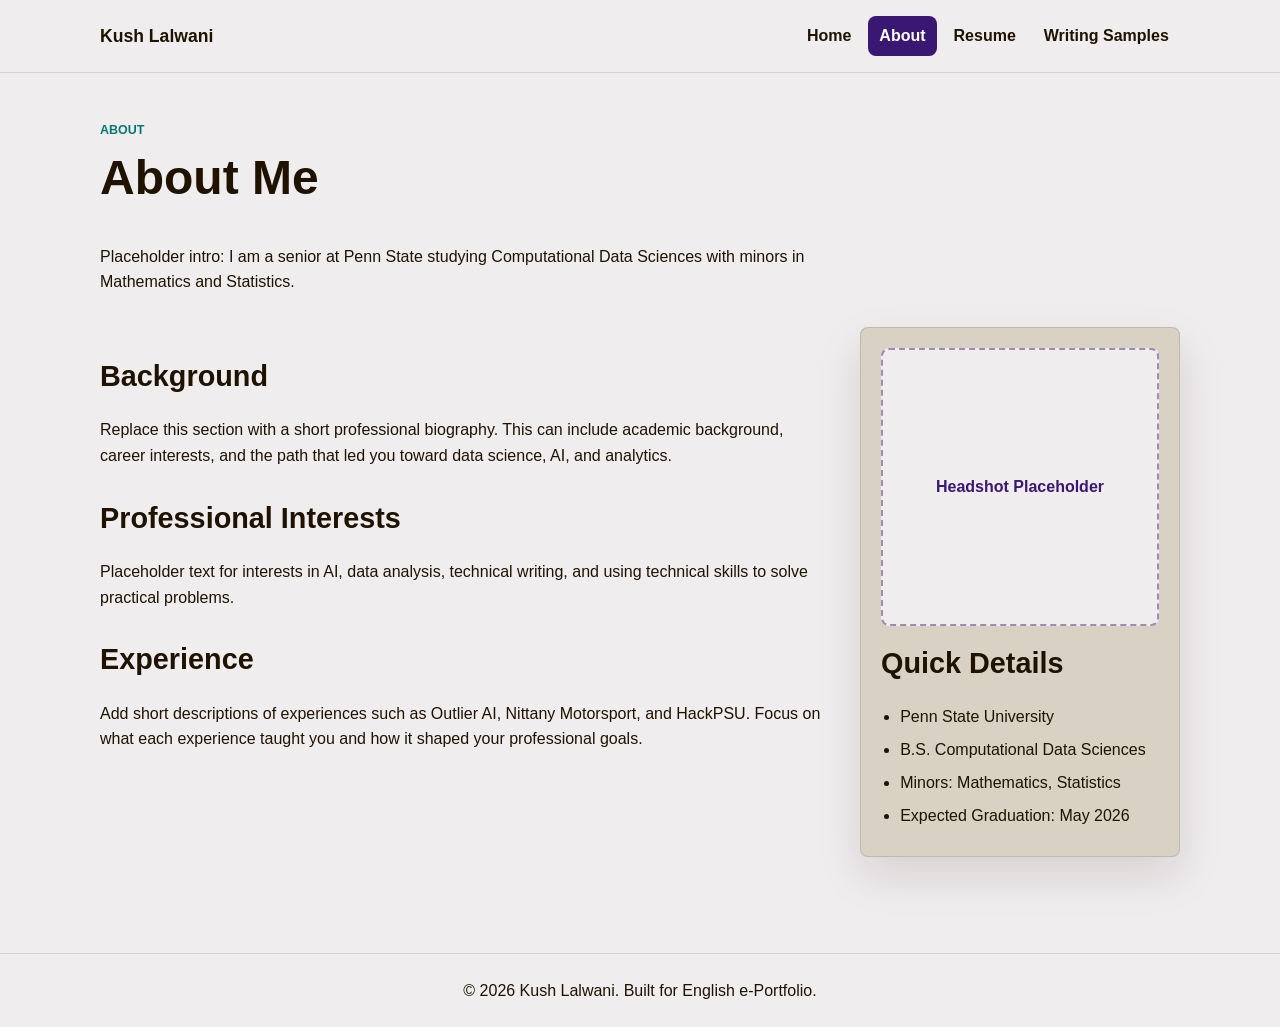
==== about.html @ 29b08cc0 "initial commit" ====
<!DOCTYPE html>
<html lang="en">
<head>
  <meta charset="UTF-8">
  <meta name="viewport" content="width=device-width, initial-scale=1.0">
  <title>About | Kush Lalwani</title>
  <link rel="stylesheet" href="styles.css">
</head>
<body>
  <header class="site-header">
    <nav class="nav" aria-label="Main navigation">
      <a class="logo" href="index.html">Kush Lalwani</a>
      <div class="nav-links">
        <a href="index.html">Home</a>
        <a class="active" href="about.html">About</a>
        <a href="resume.html">Resume</a>
        <a href="writing-samples.html">Writing Samples</a>
      </div>
    </nav>
  </header>

  <main class="page">
    <section class="page-header">
      <p class="eyebrow">About</p>
      <h1>About Me</h1>
      <p>
        Placeholder intro: I am a senior at Penn State studying Computational Data
        Sciences with minors in Mathematics and Statistics.
      </p>
    </section>

    <section class="content-layout">
      <div class="content-main">
        <h2>Background</h2>
        <p>
          Replace this section with a short professional biography. This can include
          academic background, career interests, and the path that led you toward
          data science, AI, and analytics.
        </p>

        <h2>Professional Interests</h2>
        <p>
          Placeholder text for interests in AI, data analysis, technical writing,
          and using technical skills to solve practical problems.
        </p>

        <h2>Experience</h2>
        <p>
          Add short descriptions of experiences such as Outlier AI, Nittany
          Motorsport, and HackPSU. Focus on what each experience taught you and
          how it shaped your professional goals.
        </p>
      </div>

      <aside class="sidebar">
        <div class="image-placeholder" role="img" aria-label="Placeholder for professional headshot">
          Headshot Placeholder
        </div>
        <h2>Quick Details</h2>
        <ul class="plain-list">
          <li>Penn State University</li>
          <li>B.S. Computational Data Sciences</li>
          <li>Minors: Mathematics, Statistics</li>
          <li>Expected Graduation: May 2026</li>
        </ul>
      </aside>
    </section>
  </main>

  <footer class="site-footer">
    <p>© 2026 Kush Lalwani. Built for English e-Portfolio.</p>
  </footer>
</body>
</html>
---- styles.css ----
:root {
  --bg: #F0EDEE;
  --text: #1F1300;
  --primary: #3A1772;
  --secondary: #037971;
  --surface: #D8D1C4;
  --white: #FFFFFF;
  --shadow: 0 18px 45px rgba(31, 19, 0, 0.12);
}

* {
  box-sizing: border-box;
}

html {
  scroll-behavior: smooth;
}

body {
  margin: 0;
  background: var(--bg);
  color: var(--text);
  font-family: Arial, Helvetica, sans-serif;
  font-size: 16px;
  line-height: 1.6;
}

a {
  color: var(--primary);
  font-weight: 700;
  text-decoration-thickness: 2px;
  text-underline-offset: 0.2em;
}

a:hover {
  color: var(--secondary);
}

h1,
h2,
h3,
p {
  margin-top: 0;
}

h1 {
  font-size: 3rem;
  line-height: 1.08;
  max-width: 11em;
}

h2 {
  font-size: 1.8rem;
  line-height: 1.2;
}

h3 {
  font-size: 1.2rem;
}

.site-header {
  background: rgba(240, 237, 238, 0.94);
  border-bottom: 1px solid rgba(31, 19, 0, 0.12);
  position: sticky;
  top: 0;
  z-index: 10;
}

.nav {
  align-items: center;
  display: flex;
  justify-content: space-between;
  margin: 0 auto;
  max-width: 1120px;
  padding: 1rem 1.25rem;
}

.logo {
  color: var(--text);
  font-size: 1.1rem;
  font-weight: 800;
  text-decoration: none;
}

.nav-links {
  display: flex;
  flex-wrap: wrap;
  gap: 0.35rem;
  justify-content: flex-end;
}

.nav-links a {
  border-radius: 8px;
  color: var(--text);
  padding: 0.45rem 0.7rem;
  text-decoration: none;
}

.nav-links a:hover,
.nav-links a.active {
  background: var(--primary);
  color: var(--white);
}

.hero {
  align-items: center;
  display: grid;
  gap: 2rem;
  grid-template-columns: minmax(0, 1.35fr) minmax(280px, 0.65fr);
  margin: 0 auto;
  max-width: 1120px;
  min-height: calc(100vh - 92px);
  padding: 4rem 1.25rem;
}

.hero-copy p {
  max-width: 42rem;
}

.eyebrow {
  color: var(--secondary);
  font-size: 0.78rem;
  font-weight: 800;
  letter-spacing: 0;
  margin-bottom: 0.7rem;
  text-transform: uppercase;
}

.button-row {
  display: flex;
  flex-wrap: wrap;
  gap: 0.8rem;
  margin-top: 1.5rem;
}

.button {
  border: 2px solid var(--primary);
  border-radius: 8px;
  display: inline-flex;
  padding: 0.75rem 1rem;
  text-decoration: none;
}

.button.primary {
  background: var(--primary);
  color: var(--white);
}

.button.secondary {
  background: transparent;
  color: var(--primary);
}

.button:hover {
  background: var(--secondary);
  border-color: var(--secondary);
  color: var(--white);
}

.hero-card,
.card,
.sample-preview,
.reflection,
.sidebar,
.resume-section {
  background: var(--surface);
  border: 1px solid rgba(31, 19, 0, 0.12);
  border-radius: 8px;
  box-shadow: var(--shadow);
}

.hero-card {
  padding: 1.5rem;
}

.highlight-list,
.plain-list {
  margin: 0;
  padding-left: 1.2rem;
}

.highlight-list li,
.plain-list li {
  margin-bottom: 0.45rem;
}

.section,
.page {
  margin: 0 auto;
  max-width: 1120px;
  padding: 3rem 1.25rem;
}

.section-heading {
  margin-bottom: 1.5rem;
}

.card-grid {
  display: grid;
  gap: 1rem;
  grid-template-columns: repeat(4, minmax(0, 1fr));
}

.card {
  padding: 1.25rem;
}

.card a {
  display: inline-block;
  margin-top: 0.5rem;
}

.page-header {
  margin-bottom: 2rem;
  max-width: 760px;
}

.content-layout {
  align-items: start;
  display: grid;
  gap: 2rem;
  grid-template-columns: minmax(0, 1fr) 320px;
}

.content-main,
.sample-content {
  max-width: 760px;
}

.content-main h2,
.sample-content h2 {
  margin-top: 2rem;
}

.sidebar {
  padding: 1.25rem;
}

.image-placeholder {
  align-items: center;
  aspect-ratio: 1;
  background: var(--bg);
  border: 2px dashed rgba(58, 23, 114, 0.45);
  border-radius: 8px;
  color: var(--primary);
  display: flex;
  font-weight: 800;
  justify-content: center;
  margin-bottom: 1.25rem;
  text-align: center;
}

.resume-section {
  margin-bottom: 1rem;
  padding: 1.25rem;
}

.resume-item + .resume-item {
  border-top: 1px solid rgba(31, 19, 0, 0.18);
  margin-top: 1rem;
  padding-top: 1rem;
}

.tag-list {
  display: flex;
  flex-wrap: wrap;
  gap: 0.55rem;
  list-style: none;
  margin: 0;
  padding: 0;
}

.tag-list li {
  background: var(--bg);
  border: 1px solid rgba(58, 23, 114, 0.25);
  border-radius: 8px;
  color: var(--primary);
  font-weight: 700;
  padding: 0.35rem 0.6rem;
}

.sample-list {
  display: grid;
  gap: 1rem;
}

.sample-preview {
  align-items: center;
  display: grid;
  gap: 1rem;
  grid-template-columns: minmax(0, 1fr) auto;
  padding: 1.25rem;
}

.sample-preview p {
  margin-bottom: 0;
}

.sample-page {
  max-width: 900px;
}

.back-link {
  display: inline-block;
  margin-bottom: 1.5rem;
}

.reflection {
  margin-bottom: 2rem;
  padding: 1.25rem;
}

.sample-content {
  background: rgba(255, 255, 255, 0.34);
  border-radius: 8px;
  padding: 1.25rem;
}

.pdf-frame {
  background: var(--white);
  border: 1px solid rgba(31, 19, 0, 0.18);
  border-radius: 8px;
  height: min(82vh, 900px);
  min-height: 680px;
  overflow: hidden;
}

.pdf-frame iframe {
  border: 0;
  height: 100%;
  width: 100%;
}

.site-footer {
  border-top: 1px solid rgba(31, 19, 0, 0.12);
  margin-top: 3rem;
  padding: 1.5rem 1.25rem;
  text-align: center;
}

.site-footer p {
  margin: 0;
}

@media (max-width: 850px) {
  h1 {
    font-size: 2.3rem;
  }

  .nav {
    align-items: flex-start;
    flex-direction: column;
    gap: 0.8rem;
  }

  .nav-links {
    justify-content: flex-start;
  }

  .hero,
  .content-layout,
  .sample-preview {
    grid-template-columns: 1fr;
  }

  .hero {
    min-height: auto;
    padding-top: 3rem;
  }

  .card-grid {
    grid-template-columns: repeat(2, minmax(0, 1fr));
  }
}

@media (max-width: 560px) {
  body {
    font-size: 15px;
  }

  h1 {
    font-size: 2rem;
  }

  .card-grid {
    grid-template-columns: 1fr;
  }

  .button,
  .sample-preview .button {
    justify-content: center;
    width: 100%;
  }

  .pdf-frame {
    height: 72vh;
    min-height: 520px;
  }
}
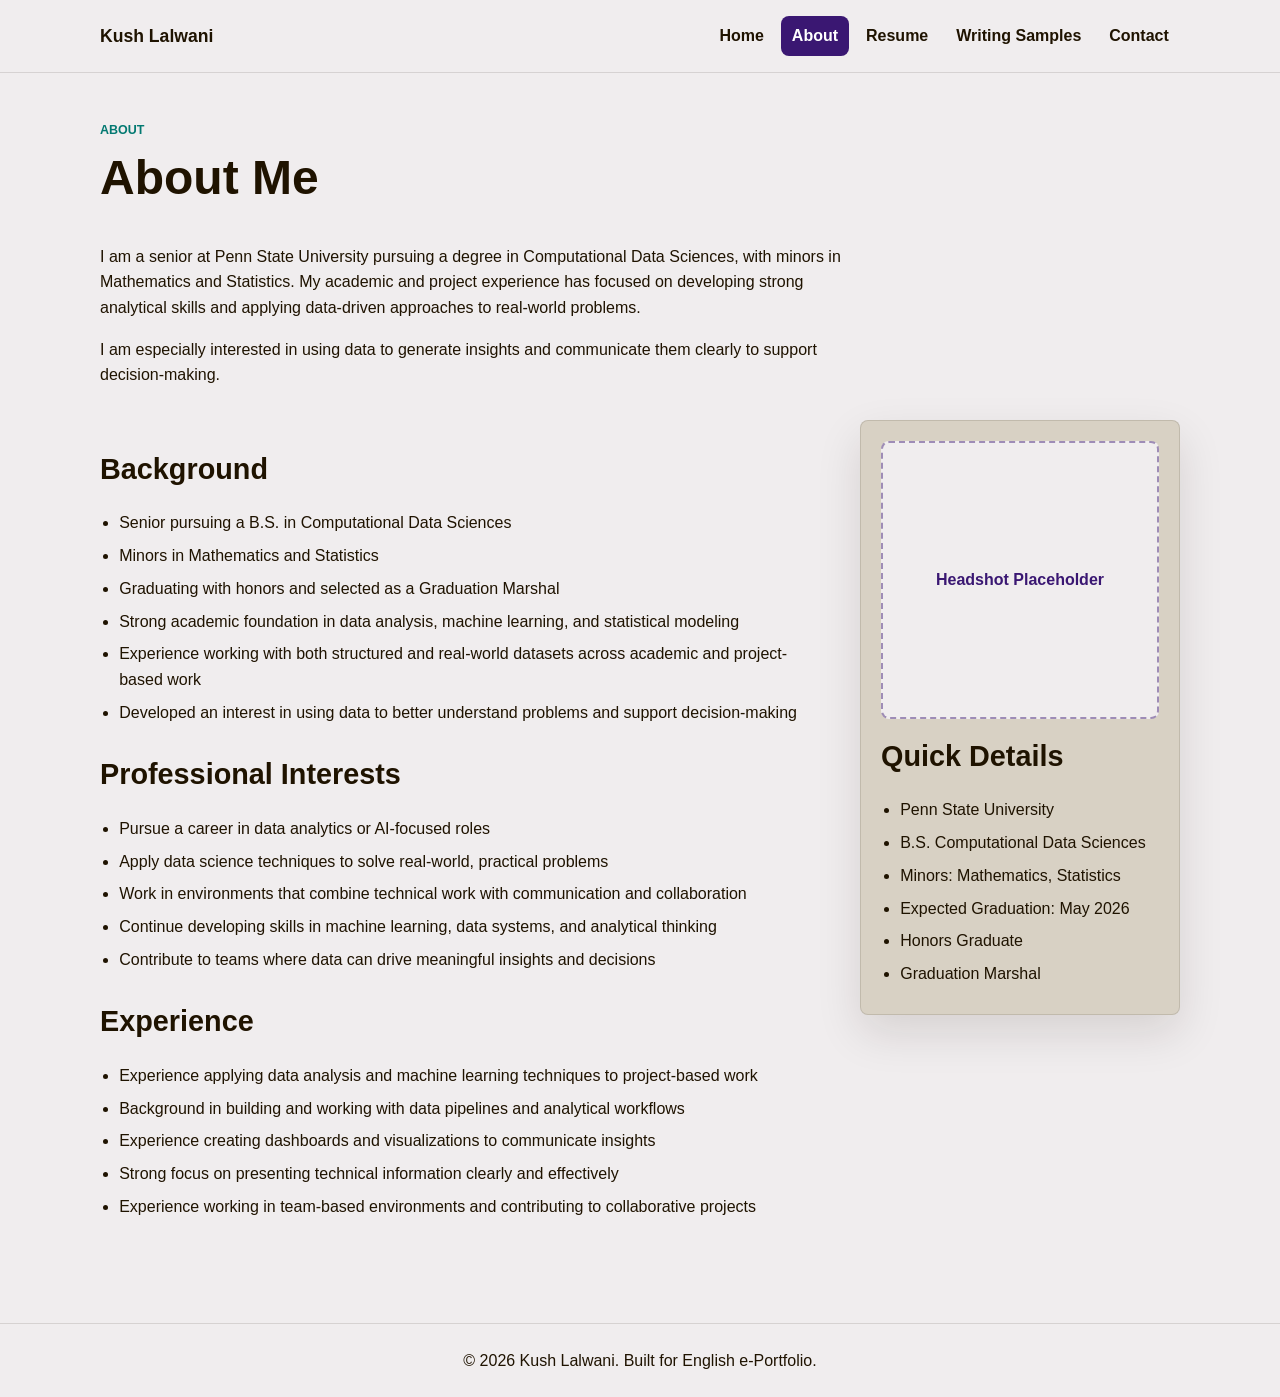
==== commit aca8ad43: "updates" ====
--- a/about.html
+++ b/about.html
@@ -5,6 +5,7 @@
   <meta name="viewport" content="width=device-width, initial-scale=1.0">
   <title>About | Kush Lalwani</title>
   <link rel="stylesheet" href="styles.css">
+  <script src="script.js" defer></script>
 </head>
 <body>
   <header class="site-header">
@@ -15,6 +16,7 @@
         <a class="active" href="about.html">About</a>
         <a href="resume.html">Resume</a>
         <a href="writing-samples.html">Writing Samples</a>
+        <button class="contact-trigger" type="button" data-contact-open>Contact</button>
       </div>
     </nav>
   </header>
@@ -24,32 +26,46 @@
       <p class="eyebrow">About</p>
       <h1>About Me</h1>
       <p>
-        Placeholder intro: I am a senior at Penn State studying Computational Data
-        Sciences with minors in Mathematics and Statistics.
+        I am a senior at Penn State University pursuing a degree in Computational
+        Data Sciences, with minors in Mathematics and Statistics. My academic and
+        project experience has focused on developing strong analytical skills and
+        applying data-driven approaches to real-world problems.
+      </p>
+      <p>
+        I am especially interested in using data to generate insights and
+        communicate them clearly to support decision-making.
       </p>
     </section>
 
     <section class="content-layout">
       <div class="content-main">
         <h2>Background</h2>
-        <p>
-          Replace this section with a short professional biography. This can include
-          academic background, career interests, and the path that led you toward
-          data science, AI, and analytics.
-        </p>
+        <ul class="plain-list">
+          <li>Senior pursuing a B.S. in Computational Data Sciences</li>
+          <li>Minors in Mathematics and Statistics</li>
+          <li>Graduating with honors and selected as a Graduation Marshal</li>
+          <li>Strong academic foundation in data analysis, machine learning, and statistical modeling</li>
+          <li>Experience working with both structured and real-world datasets across academic and project-based work</li>
+          <li>Developed an interest in using data to better understand problems and support decision-making</li>
+        </ul>
 
         <h2>Professional Interests</h2>
-        <p>
-          Placeholder text for interests in AI, data analysis, technical writing,
-          and using technical skills to solve practical problems.
-        </p>
+        <ul class="plain-list">
+          <li>Pursue a career in data analytics or AI-focused roles</li>
+          <li>Apply data science techniques to solve real-world, practical problems</li>
+          <li>Work in environments that combine technical work with communication and collaboration</li>
+          <li>Continue developing skills in machine learning, data systems, and analytical thinking</li>
+          <li>Contribute to teams where data can drive meaningful insights and decisions</li>
+        </ul>
 
         <h2>Experience</h2>
-        <p>
-          Add short descriptions of experiences such as Outlier AI, Nittany
-          Motorsport, and HackPSU. Focus on what each experience taught you and
-          how it shaped your professional goals.
-        </p>
+        <ul class="plain-list">
+          <li>Experience applying data analysis and machine learning techniques to project-based work</li>
+          <li>Background in building and working with data pipelines and analytical workflows</li>
+          <li>Experience creating dashboards and visualizations to communicate insights</li>
+          <li>Strong focus on presenting technical information clearly and effectively</li>
+          <li>Experience working in team-based environments and contributing to collaborative projects</li>
+        </ul>
       </div>
 
       <aside class="sidebar">
@@ -62,6 +78,8 @@
           <li>B.S. Computational Data Sciences</li>
           <li>Minors: Mathematics, Statistics</li>
           <li>Expected Graduation: May 2026</li>
+          <li>Honors Graduate</li>
+          <li>Graduation Marshal</li>
         </ul>
       </aside>
     </section>
@@ -70,5 +88,17 @@
   <footer class="site-footer">
     <p>© 2026 Kush Lalwani. Built for English e-Portfolio.</p>
   </footer>
+
+  <div class="contact-modal" data-contact-modal hidden>
+    <div class="contact-backdrop" data-contact-close></div>
+    <section class="contact-panel" role="dialog" aria-modal="true" aria-labelledby="contact-title">
+      <button class="contact-close" type="button" aria-label="Close contact window" data-contact-close>&times;</button>
+      <p class="eyebrow">Contact</p>
+      <h2 id="contact-title">Get In Touch</h2>
+      <p>You can reach me directly by email.</p>
+      <p><a href="mailto:kushlalwani594@gmail.com">kushlalwani594@gmail.com</a></p>
+      <a class="button primary" href="mailto:kushlalwani594@gmail.com">Open Email Draft</a>
+    </section>
+  </div>
 </body>
 </html>
--- a/styles.css
+++ b/styles.css
@@ -25,6 +25,10 @@
   line-height: 1.6;
 }
 
+body.modal-open {
+  overflow: hidden;
+}
+
 a {
   color: var(--primary);
   font-weight: 700;
@@ -96,8 +100,21 @@
   text-decoration: none;
 }
 
+.contact-trigger {
+  background: transparent;
+  border: 0;
+  border-radius: 8px;
+  color: var(--text);
+  cursor: pointer;
+  font: inherit;
+  font-weight: 700;
+  padding: 0.45rem 0.7rem;
+}
+
 .nav-links a:hover,
-.nav-links a.active {
+.nav-links a.active,
+.contact-trigger:hover,
+.contact-trigger:focus-visible {
   background: var(--primary);
   color: var(--white);
 }
@@ -342,6 +359,45 @@
   margin: 0;
 }
 
+.contact-modal {
+  inset: 0;
+  position: fixed;
+  z-index: 30;
+}
+
+.contact-backdrop {
+  background: rgba(31, 19, 0, 0.5);
+  inset: 0;
+  position: absolute;
+}
+
+.contact-panel {
+  background: var(--bg);
+  border: 1px solid rgba(31, 19, 0, 0.16);
+  border-radius: 8px;
+  box-shadow: var(--shadow);
+  left: 50%;
+  max-width: 460px;
+  padding: 1.5rem;
+  position: relative;
+  top: 50%;
+  transform: translate(-50%, -50%);
+  width: calc(100% - 2rem);
+}
+
+.contact-close {
+  background: transparent;
+  border: 0;
+  color: var(--text);
+  cursor: pointer;
+  font-size: 1.8rem;
+  line-height: 1;
+  padding: 0;
+  position: absolute;
+  right: 0.9rem;
+  top: 0.75rem;
+}
+
 @media (max-width: 850px) {
   h1 {
     font-size: 2.3rem;
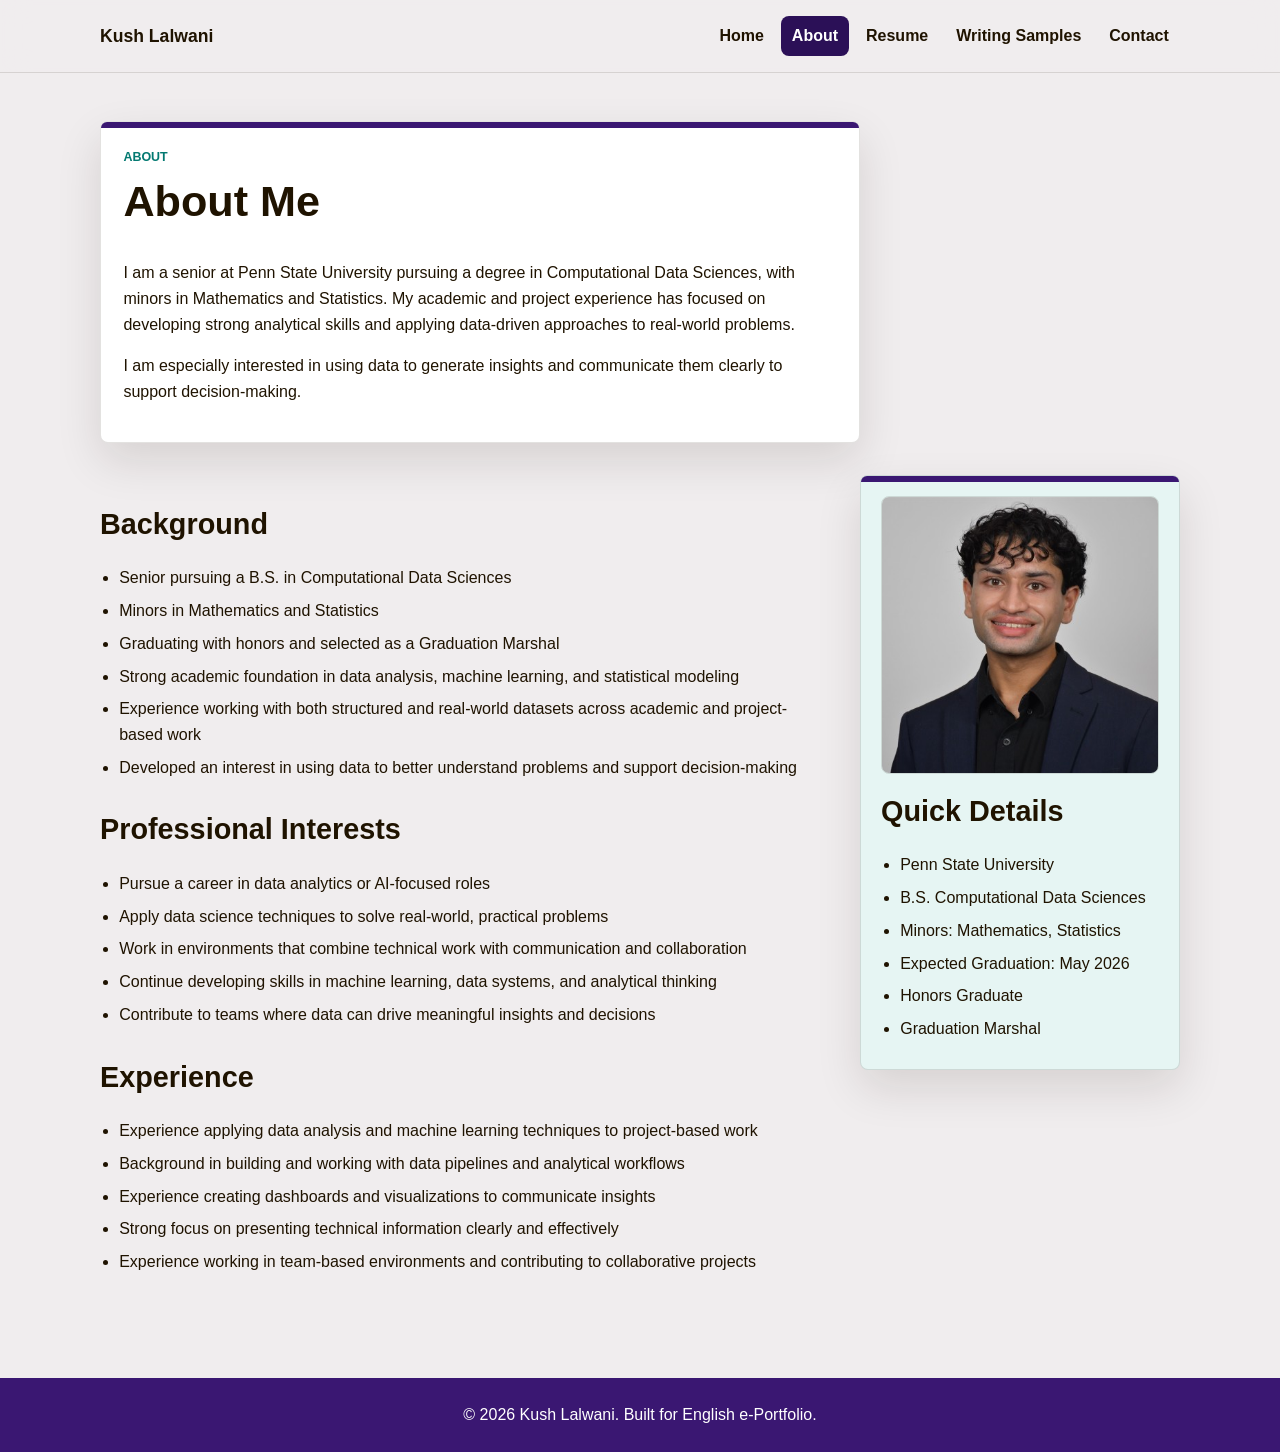
==== commit 80a539cc: "yo: gurt" ====
--- a/about.html
+++ b/about.html
@@ -69,9 +69,7 @@
       </div>
 
       <aside class="sidebar">
-        <div class="image-placeholder" role="img" aria-label="Placeholder for professional headshot">
-          Headshot Placeholder
-        </div>
+        <img class="profile-image" src="assets/images/headshot.jpg" alt="Professional headshot of Kush Lalwani">
         <h2>Quick Details</h2>
         <ul class="plain-list">
           <li>Penn State University</li>
--- a/styles.css
+++ b/styles.css
@@ -1,10 +1,15 @@
 :root {
-  --bg: #F0EDEE;
-  --text: #1F1300;
-  --primary: #3A1772;
+  --bg: #f0edee;
+  --text: #1f1300;
+  --primary: #3a1772;
+  --primary-dark: #2b1057;
   --secondary: #037971;
-  --surface: #D8D1C4;
-  --white: #FFFFFF;
+  --surface: #ffffff;
+  --surface-muted: #f7f4f2;
+  --surface-soft: #ebe3f7;
+  --teal-soft: #e6f5f3;
+  --line: rgba(31, 19, 0, 0.12);
+  --white: #ffffff;
   --shadow: 0 18px 45px rgba(31, 19, 0, 0.12);
 }
 
@@ -48,9 +53,9 @@
 }
 
 h1 {
-  font-size: 3rem;
-  line-height: 1.08;
-  max-width: 11em;
+  font-size: 2.7rem;
+  line-height: 1.06;
+  max-width: 14em;
 }
 
 h2 {
@@ -63,8 +68,9 @@
 }
 
 .site-header {
-  background: rgba(240, 237, 238, 0.94);
-  border-bottom: 1px solid rgba(31, 19, 0, 0.12);
+  backdrop-filter: blur(14px);
+  background: rgba(240, 237, 238, 0.9);
+  border-bottom: 1px solid var(--line);
   position: sticky;
   top: 0;
   z-index: 10;
@@ -93,13 +99,7 @@
   justify-content: flex-end;
 }
 
-.nav-links a {
-  border-radius: 8px;
-  color: var(--text);
-  padding: 0.45rem 0.7rem;
-  text-decoration: none;
-}
-
+.nav-links a,
 .contact-trigger {
   background: transparent;
   border: 0;
@@ -109,25 +109,46 @@
   font: inherit;
   font-weight: 700;
   padding: 0.45rem 0.7rem;
+  text-decoration: none;
 }
 
 .nav-links a:hover,
 .nav-links a.active,
 .contact-trigger:hover,
 .contact-trigger:focus-visible {
-  background: var(--primary);
+  background: var(--primary-dark);
   color: var(--white);
 }
 
 .hero {
-  align-items: center;
+  align-items: stretch;
   display: grid;
-  gap: 2rem;
-  grid-template-columns: minmax(0, 1.35fr) minmax(280px, 0.65fr);
+  gap: 1.5rem;
+  grid-template-columns: minmax(0, 1.4fr) minmax(290px, 0.6fr);
   margin: 0 auto;
   max-width: 1120px;
   min-height: calc(100vh - 92px);
   padding: 4rem 1.25rem;
+}
+
+.hero-copy {
+  background: var(--surface-soft);
+  border: 1px solid rgba(58, 23, 114, 0.14);
+  border-radius: 8px;
+  box-shadow: var(--shadow);
+  padding: 2rem 2rem 2rem 2.3rem;
+  position: relative;
+}
+
+.hero-copy::before {
+  background: var(--primary);
+  border-radius: 999px;
+  content: "";
+  left: 1rem;
+  position: absolute;
+  top: 1rem;
+  bottom: 1rem;
+  width: 5px;
 }
 
 .hero-copy p {
@@ -169,8 +190,8 @@
 }
 
 .button:hover {
-  background: var(--secondary);
-  border-color: var(--secondary);
+  background: var(--primary-dark);
+  border-color: var(--primary-dark);
   color: var(--white);
 }
 
@@ -179,14 +200,37 @@
 .sample-preview,
 .reflection,
 .sidebar,
-.resume-section {
+.resume-section,
+.sample-content,
+.page-header {
   background: var(--surface);
-  border: 1px solid rgba(31, 19, 0, 0.12);
+  border: 1px solid var(--line);
   border-radius: 8px;
   box-shadow: var(--shadow);
+  position: relative;
+}
+
+.hero-card::before,
+.card::before,
+.sample-preview::before,
+.reflection::before,
+.sidebar::before,
+.resume-section::before,
+.sample-content::before,
+.page-header::before {
+  background: var(--primary);
+  border-radius: 8px 8px 0 0;
+  content: "";
+  height: 6px;
+  left: 0;
+  position: absolute;
+  right: 0;
+  top: 0;
 }
 
 .hero-card {
+  border-color: rgba(3, 121, 113, 0.22);
+  box-shadow: 0 18px 45px rgba(3, 121, 113, 0.08);
   padding: 1.5rem;
 }
 
@@ -212,6 +256,16 @@
   margin-bottom: 1.5rem;
 }
 
+.section-heading::after {
+  background: var(--secondary);
+  border-radius: 999px;
+  content: "";
+  display: block;
+  height: 4px;
+  margin-top: 0.9rem;
+  width: 96px;
+}
+
 .card-grid {
   display: grid;
   gap: 1rem;
@@ -219,17 +273,35 @@
 }
 
 .card {
-  padding: 1.25rem;
+  display: flex;
+  flex-direction: column;
+  gap: 0.75rem;
+  min-height: 100%;
+  padding: 1.35rem 1.25rem 1.25rem;
+}
+
+.card p {
+  margin-bottom: 0;
 }
 
 .card a {
   display: inline-block;
-  margin-top: 0.5rem;
+  margin-top: auto;
 }
 
 .page-header {
+  background: var(--surface);
   margin-bottom: 2rem;
   max-width: 760px;
+  padding: 1.6rem 1.4rem 1.35rem;
+}
+
+.resume-page > .page-header {
+  max-width: 100%;
+}
+
+.writing-samples-page > .page-header {
+  max-width: 100%;
 }
 
 .content-layout {
@@ -250,26 +322,24 @@
 }
 
 .sidebar {
+  background: var(--teal-soft);
   padding: 1.25rem;
 }
 
-.image-placeholder {
-  align-items: center;
+.profile-image {
   aspect-ratio: 1;
-  background: var(--bg);
-  border: 2px dashed rgba(58, 23, 114, 0.45);
-  border-radius: 8px;
-  color: var(--primary);
-  display: flex;
-  font-weight: 800;
-  justify-content: center;
+  border: 1px solid var(--line);
+  border-radius: 8px;
+  display: block;
+  height: auto;
   margin-bottom: 1.25rem;
-  text-align: center;
+  object-fit: cover;
+  width: 100%;
 }
 
 .resume-section {
   margin-bottom: 1rem;
-  padding: 1.25rem;
+  padding: 1.35rem 1.25rem 1.25rem;
 }
 
 .resume-item + .resume-item {
@@ -288,10 +358,10 @@
 }
 
 .tag-list li {
-  background: var(--bg);
-  border: 1px solid rgba(58, 23, 114, 0.25);
-  border-radius: 8px;
-  color: var(--primary);
+  background: var(--teal-soft);
+  border: 1px solid rgba(3, 121, 113, 0.28);
+  border-radius: 8px;
+  color: var(--secondary);
   font-weight: 700;
   padding: 0.35rem 0.6rem;
 }
@@ -302,15 +372,31 @@
 }
 
 .sample-preview {
-  align-items: center;
-  display: grid;
-  gap: 1rem;
-  grid-template-columns: minmax(0, 1fr) auto;
-  padding: 1.25rem;
+  display: flex;
+  flex-direction: column;
+  gap: 0.9rem;
+  min-height: 220px;
+  padding: 1.35rem 1.25rem 1.2rem;
+}
+
+.sample-preview:hover {
+  border-color: rgba(3, 121, 113, 0.3);
+  box-shadow: 0 18px 45px rgba(3, 121, 113, 0.1);
+}
+
+.sample-preview h2 {
+  margin-bottom: 0.35rem;
 }
 
 .sample-preview p {
   margin-bottom: 0;
+  max-width: 58rem;
+}
+
+.sample-preview .button {
+  align-self: flex-start;
+  margin-top: auto;
+  min-width: 150px;
 }
 
 .sample-page {
@@ -323,14 +409,14 @@
 }
 
 .reflection {
+  background: var(--surface);
   margin-bottom: 2rem;
-  padding: 1.25rem;
+  max-width: 760px;
+  padding: 1.35rem 1.25rem 1.2rem;
 }
 
 .sample-content {
-  background: rgba(255, 255, 255, 0.34);
-  border-radius: 8px;
-  padding: 1.25rem;
+  padding: 1.35rem 1.25rem 1.25rem;
 }
 
 .pdf-frame {
@@ -349,7 +435,8 @@
 }
 
 .site-footer {
-  border-top: 1px solid rgba(31, 19, 0, 0.12);
+  background: var(--primary);
+  color: var(--white);
   margin-top: 3rem;
   padding: 1.5rem 1.25rem;
   text-align: center;
@@ -357,6 +444,10 @@
 
 .site-footer p {
   margin: 0;
+}
+
+.site-footer a {
+  color: var(--white);
 }
 
 .contact-modal {
@@ -372,7 +463,7 @@
 }
 
 .contact-panel {
-  background: var(--bg);
+  background: var(--teal-soft);
   border: 1px solid rgba(31, 19, 0, 0.16);
   border-radius: 8px;
   box-shadow: var(--shadow);
@@ -400,7 +491,7 @@
 
 @media (max-width: 850px) {
   h1 {
-    font-size: 2.3rem;
+    font-size: 2.15rem;
   }
 
   .nav {
@@ -414,8 +505,7 @@
   }
 
   .hero,
-  .content-layout,
-  .sample-preview {
+  .content-layout {
     grid-template-columns: 1fr;
   }
 
@@ -435,17 +525,26 @@
   }
 
   h1 {
-    font-size: 2rem;
+    font-size: 1.85rem;
   }
 
   .card-grid {
     grid-template-columns: 1fr;
   }
 
-  .button,
-  .sample-preview .button {
+  .button {
     justify-content: center;
     width: 100%;
+  }
+
+  .hero-copy,
+  .page-header,
+  .reflection,
+  .sample-content,
+  .resume-section,
+  .sample-preview {
+    padding-left: 1rem;
+    padding-right: 1rem;
   }
 
   .pdf-frame {
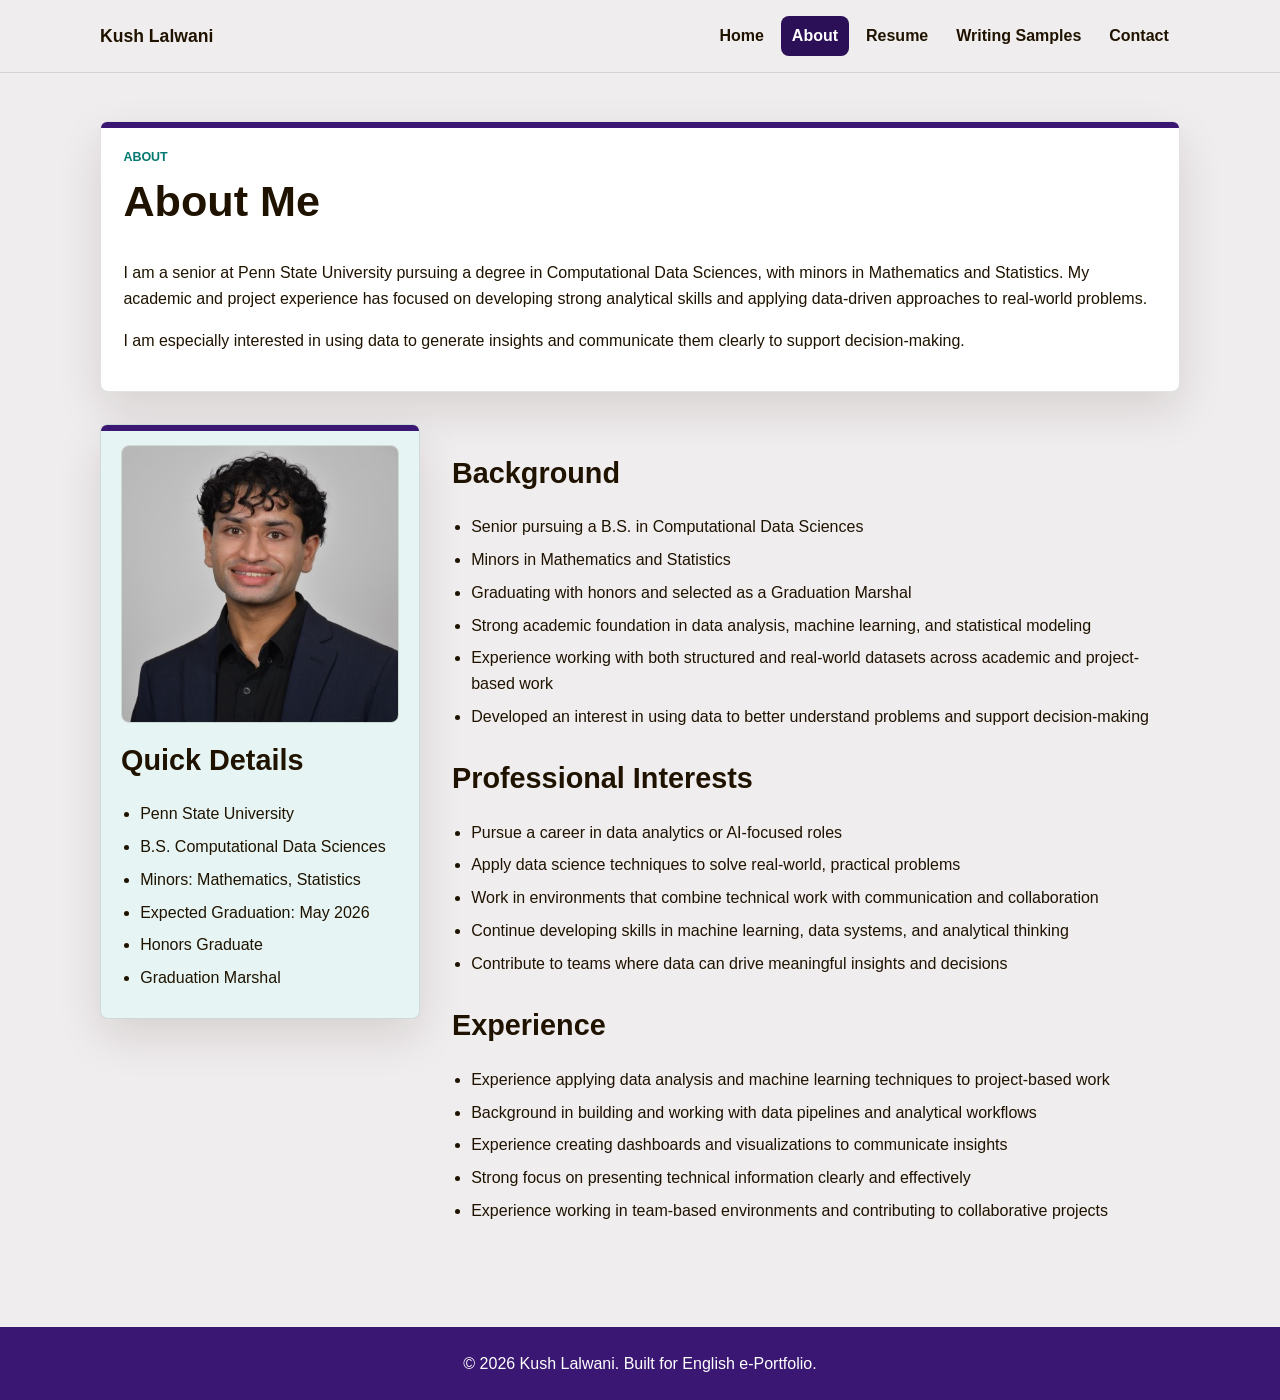
==== commit e4f3c3db: "rough draft ready" ====
--- a/about.html
+++ b/about.html
@@ -21,7 +21,7 @@
     </nav>
   </header>
 
-  <main class="page">
+  <main class="page about-page">
     <section class="page-header">
       <p class="eyebrow">About</p>
       <h1>About Me</h1>
@@ -37,7 +37,20 @@
       </p>
     </section>
 
-    <section class="content-layout">
+    <section class="content-layout about-layout">
+      <aside class="sidebar">
+        <img class="profile-image" src="assets/images/headshot.jpg" alt="Professional headshot of Kush Lalwani">
+        <h2>Quick Details</h2>
+        <ul class="plain-list">
+          <li>Penn State University</li>
+          <li>B.S. Computational Data Sciences</li>
+          <li>Minors: Mathematics, Statistics</li>
+          <li>Expected Graduation: May 2026</li>
+          <li>Honors Graduate</li>
+          <li>Graduation Marshal</li>
+        </ul>
+      </aside>
+
       <div class="content-main">
         <h2>Background</h2>
         <ul class="plain-list">
@@ -67,19 +80,6 @@
           <li>Experience working in team-based environments and contributing to collaborative projects</li>
         </ul>
       </div>
-
-      <aside class="sidebar">
-        <img class="profile-image" src="assets/images/headshot.jpg" alt="Professional headshot of Kush Lalwani">
-        <h2>Quick Details</h2>
-        <ul class="plain-list">
-          <li>Penn State University</li>
-          <li>B.S. Computational Data Sciences</li>
-          <li>Minors: Mathematics, Statistics</li>
-          <li>Expected Graduation: May 2026</li>
-          <li>Honors Graduate</li>
-          <li>Graduation Marshal</li>
-        </ul>
-      </aside>
     </section>
   </main>
 
--- a/styles.css
+++ b/styles.css
@@ -58,6 +58,17 @@
   max-width: 14em;
 }
 
+.hero-title {
+  font-size: 2.15rem;
+  line-height: 1.08;
+  max-width: 100%;
+}
+
+.hero-line {
+  display: block;
+  white-space: normal;
+}
+
 h2 {
   font-size: 1.8rem;
   line-height: 1.2;
@@ -131,6 +142,12 @@
   padding: 4rem 1.25rem;
 }
 
+.hero-single {
+  grid-template-columns: 1fr;
+  min-height: auto;
+  padding-bottom: 1rem;
+}
+
 .hero-copy {
   background: var(--surface-soft);
   border: 1px solid rgba(58, 23, 114, 0.14);
@@ -138,6 +155,10 @@
   box-shadow: var(--shadow);
   padding: 2rem 2rem 2rem 2.3rem;
   position: relative;
+}
+
+.hero-single .hero-copy {
+  max-width: 100%;
 }
 
 .hero-copy::before {
@@ -152,7 +173,7 @@
 }
 
 .hero-copy p {
-  max-width: 42rem;
+  max-width: 56rem;
 }
 
 .eyebrow {
@@ -234,6 +255,16 @@
   padding: 1.5rem;
 }
 
+.section-compact {
+  padding-top: 0;
+}
+
+.focus-grid {
+  display: grid;
+  gap: 0.8rem 1.25rem;
+  grid-template-columns: repeat(2, minmax(0, 1fr));
+}
+
 .highlight-list,
 .plain-list {
   margin: 0;
@@ -304,11 +335,19 @@
   max-width: 100%;
 }
 
+.about-page > .page-header {
+  max-width: 100%;
+}
+
 .content-layout {
   align-items: start;
   display: grid;
   gap: 2rem;
   grid-template-columns: minmax(0, 1fr) 320px;
+}
+
+.about-layout {
+  grid-template-columns: 320px minmax(0, 1fr);
 }
 
 .content-main,
@@ -419,12 +458,20 @@
   padding: 1.35rem 1.25rem 1.25rem;
 }
 
+.download-row {
+  margin-bottom: 1rem;
+}
+
+.download-button {
+  width: auto;
+}
+
 .pdf-frame {
   background: var(--white);
   border: 1px solid rgba(31, 19, 0, 0.18);
   border-radius: 8px;
-  height: min(82vh, 900px);
-  min-height: 680px;
+  height: min(96vh, 1200px);
+  min-height: 950px;
   overflow: hidden;
 }
 
@@ -494,6 +541,14 @@
     font-size: 2.15rem;
   }
 
+  .hero-title {
+    font-size: 1.95rem;
+  }
+
+  .hero-line {
+    white-space: normal;
+  }
+
   .nav {
     align-items: flex-start;
     flex-direction: column;
@@ -510,12 +565,15 @@
   }
 
   .hero {
-    min-height: auto;
     padding-top: 3rem;
   }
 
   .card-grid {
     grid-template-columns: repeat(2, minmax(0, 1fr));
+  }
+
+  .focus-grid {
+    grid-template-columns: 1fr;
   }
 }
 
@@ -526,6 +584,10 @@
 
   h1 {
     font-size: 1.85rem;
+  }
+
+  .hero-title {
+    font-size: 1.7rem;
   }
 
   .card-grid {
@@ -548,7 +610,7 @@
   }
 
   .pdf-frame {
-    height: 72vh;
-    min-height: 520px;
-  }
-}
+    height: 82vh;
+    min-height: 700px;
+  }
+}
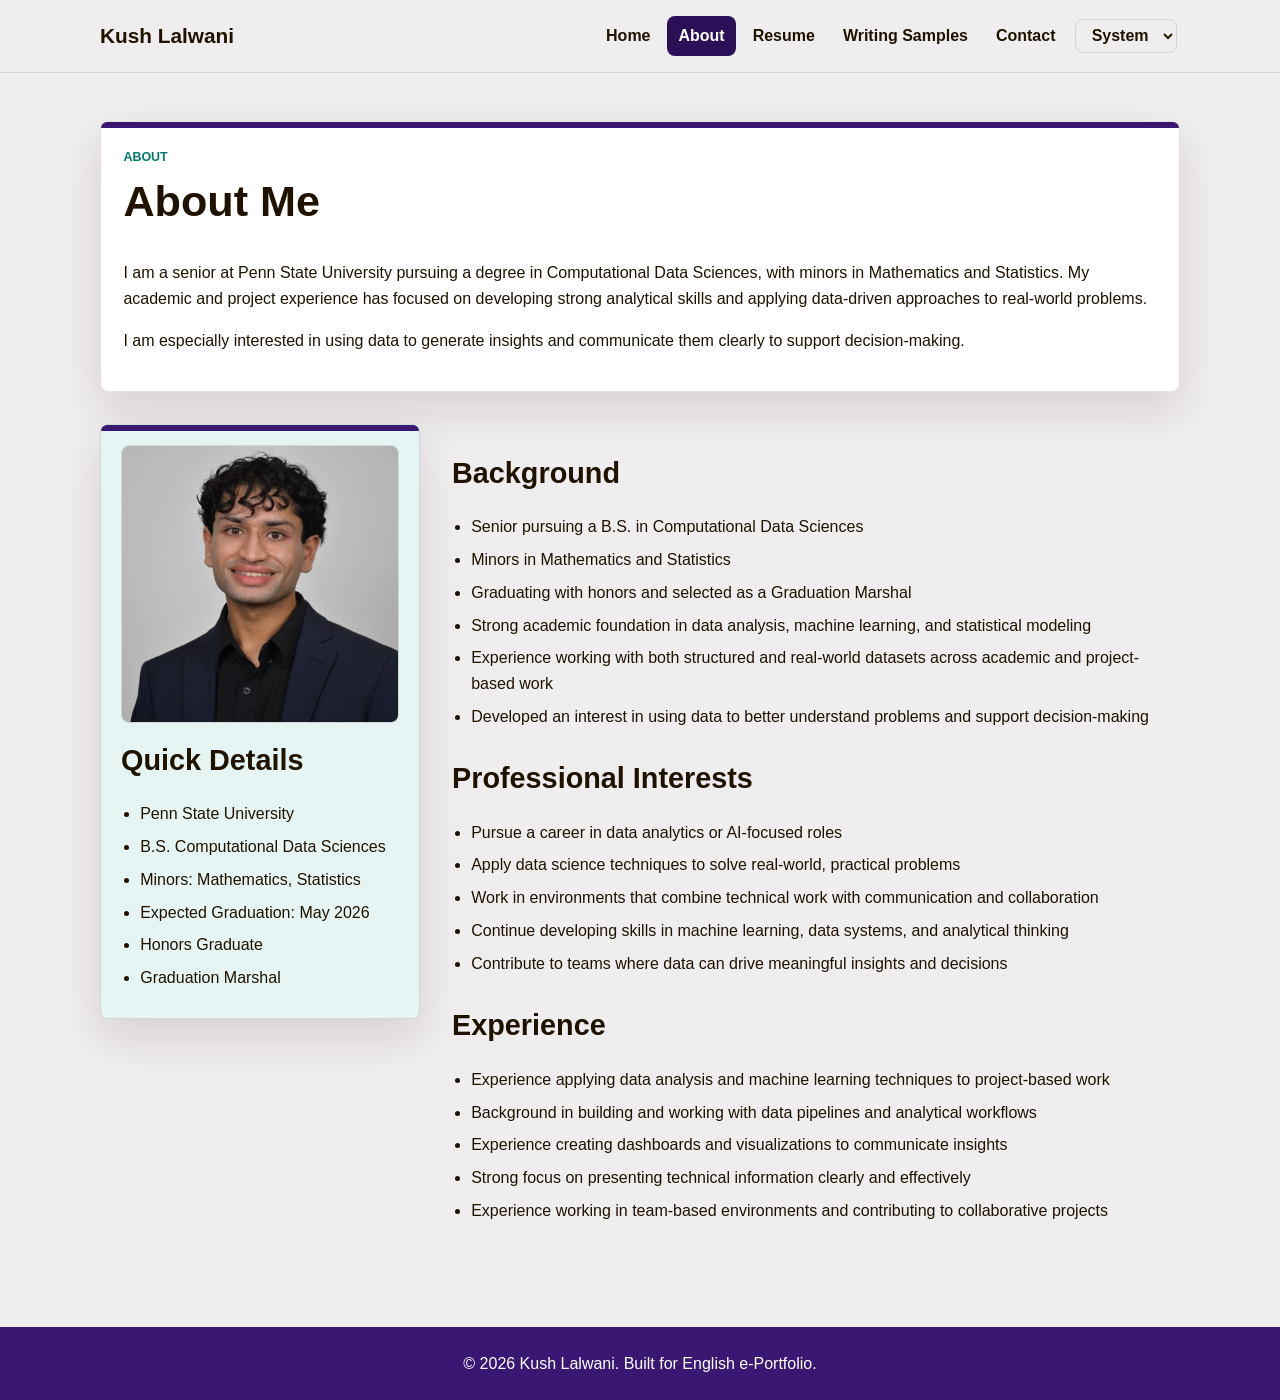
==== commit ad77773b: "added dark mode" ====
--- a/about.html
+++ b/about.html
@@ -16,6 +16,14 @@
         <a class="active" href="about.html">About</a>
         <a href="resume.html">Resume</a>
         <a href="writing-samples.html">Writing Samples</a>
+        <label class="theme-picker">
+          <span class="theme-label">Theme</span>
+          <select class="theme-select" data-theme-select aria-label="Theme selector">
+            <option value="system">System</option>
+            <option value="light">Light</option>
+            <option value="dark">Dark</option>
+          </select>
+        </label>
         <button class="contact-trigger" type="button" data-contact-open>Contact</button>
       </div>
     </nav>
--- a/styles.css
+++ b/styles.css
@@ -8,9 +8,25 @@
   --surface-muted: #f7f4f2;
   --surface-soft: #ebe3f7;
   --teal-soft: #e6f5f3;
+  --header-bg: rgba(240, 237, 238, 0.9);
   --line: rgba(31, 19, 0, 0.12);
   --white: #ffffff;
   --shadow: 0 18px 45px rgba(31, 19, 0, 0.12);
+}
+
+:root[data-theme="dark"] {
+  --bg: #14100f;
+  --text: #f4efeb;
+  --primary: #8e72d1;
+  --primary-dark: #7558bd;
+  --secondary: #58c0b7;
+  --surface: #211917;
+  --surface-muted: #2a211e;
+  --surface-soft: #2b2140;
+  --teal-soft: #1b302e;
+  --header-bg: rgba(20, 16, 15, 0.94);
+  --line: rgba(244, 239, 235, 0.14);
+  --shadow: 0 18px 45px rgba(0, 0, 0, 0.35);
 }
 
 * {
@@ -80,7 +96,7 @@
 
 .site-header {
   backdrop-filter: blur(14px);
-  background: rgba(240, 237, 238, 0.9);
+  background: var(--header-bg);
   border-bottom: 1px solid var(--line);
   position: sticky;
   top: 0;
@@ -98,7 +114,7 @@
 
 .logo {
   color: var(--text);
-  font-size: 1.1rem;
+  font-size: 1.3rem;
   font-weight: 800;
   text-decoration: none;
 }
@@ -108,6 +124,51 @@
   flex-wrap: wrap;
   gap: 0.35rem;
   justify-content: flex-end;
+}
+
+.theme-picker {
+  align-items: center;
+  display: inline-flex;
+  gap: 0.45rem;
+  order: 99;
+  padding: 0.1rem 0.2rem;
+}
+
+.theme-label {
+  border: 0;
+  clip: rect(0 0 0 0);
+  clip-path: inset(50%);
+  height: 1px;
+  margin: -1px;
+  overflow: hidden;
+  padding: 0;
+  position: absolute;
+  white-space: nowrap;
+  width: 1px;
+}
+
+.theme-select {
+  background: transparent;
+  border: 1px solid var(--line);
+  border-radius: 8px;
+  color: var(--text);
+  font: inherit;
+  font-weight: 700;
+  padding: 0.4rem 0.7rem;
+}
+
+.theme-select:focus-visible {
+  outline: 2px solid var(--secondary);
+  outline-offset: 2px;
+}
+
+.theme-select:hover {
+  border-color: rgba(58, 23, 114, 0.28);
+}
+
+.theme-select option {
+  background: var(--surface);
+  color: var(--text);
 }
 
 .nav-links a,
@@ -559,6 +620,10 @@
     justify-content: flex-start;
   }
 
+  .theme-picker {
+    padding-left: 0;
+  }
+
   .hero,
   .content-layout {
     grid-template-columns: 1fr;
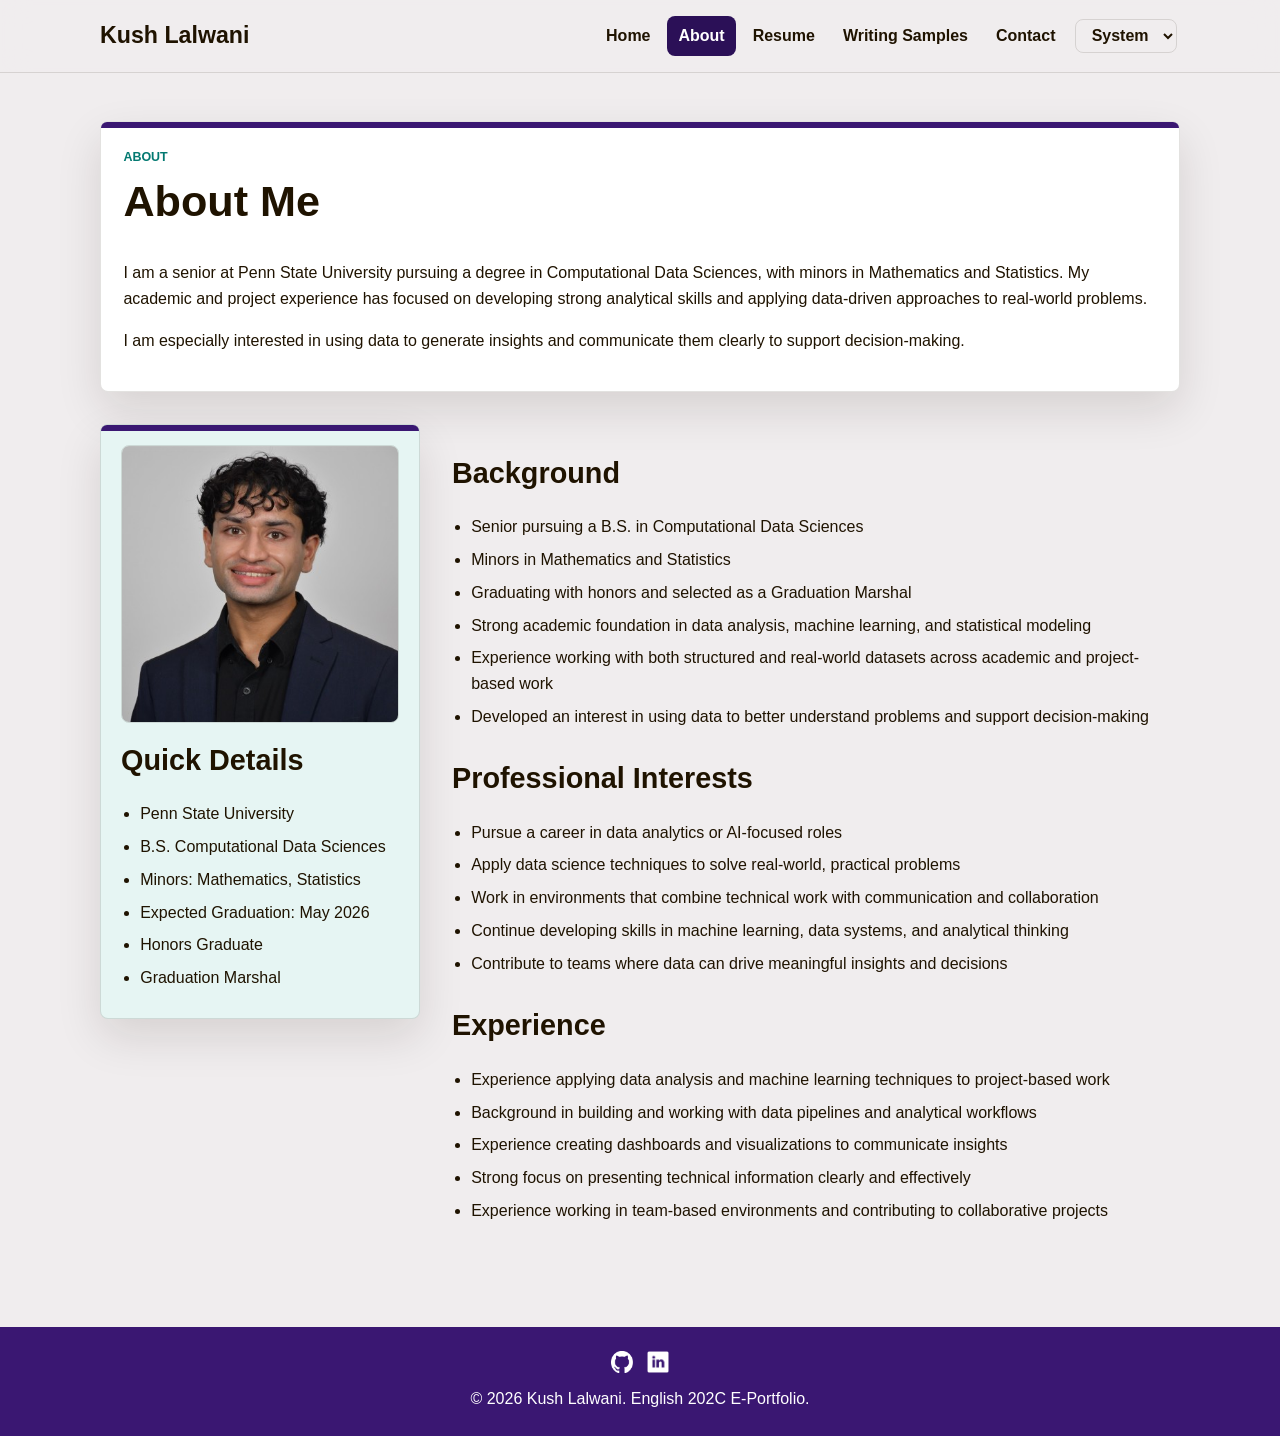
==== commit 72643f99: "final" ====
--- a/about.html
+++ b/about.html
@@ -92,7 +92,15 @@
   </main>
 
   <footer class="site-footer">
-    <p>© 2026 Kush Lalwani. Built for English e-Portfolio.</p>
+    <div class="footer-socials">
+      <a class="social-link" href="https://github.com/kushlalwani" target="_blank" rel="noopener noreferrer" aria-label="GitHub profile">
+        <img src="assets/images/github_white.png" alt="">
+      </a>
+      <a class="social-link" href="https://www.linkedin.com/in/kush-lalwani/" target="_blank" rel="noopener noreferrer" aria-label="LinkedIn profile">
+        <img src="assets/images/linkedin_white.png" alt="">
+      </a>
+    </div>
+    <p>&copy; 2026 Kush Lalwani. English 202C E-Portfolio.</p>
   </footer>
 
   <div class="contact-modal" data-contact-modal hidden>
@@ -103,6 +111,8 @@
       <h2 id="contact-title">Get In Touch</h2>
       <p>You can reach me directly by email.</p>
       <p><a href="mailto:kushlalwani594@gmail.com">kushlalwani594@gmail.com</a></p>
+      <p><a href="https://github.com/kushlalwani" target="_blank" rel="noopener noreferrer">GitHub</a></p>
+      <p><a href="https://www.linkedin.com/in/kush-lalwani/" target="_blank" rel="noopener noreferrer">LinkedIn</a></p>
       <a class="button primary" href="mailto:kushlalwani594@gmail.com">Open Email Draft</a>
     </section>
   </div>
--- a/styles.css
+++ b/styles.css
@@ -85,6 +85,10 @@
   white-space: normal;
 }
 
+.hero-line + .hero-line {
+  margin-top: 0.5rem;
+}
+
 h2 {
   font-size: 1.8rem;
   line-height: 1.2;
@@ -114,7 +118,7 @@
 
 .logo {
   color: var(--text);
-  font-size: 1.3rem;
+  font-size: 1.45rem;
   font-weight: 800;
   text-decoration: none;
 }
@@ -344,6 +348,10 @@
   padding: 3rem 1.25rem;
 }
 
+.featured-section {
+  padding-top: 1.5rem;
+}
+
 .section-heading {
   margin-bottom: 1.5rem;
 }
@@ -556,6 +564,26 @@
 
 .site-footer a {
   color: var(--white);
+}
+
+.footer-socials {
+  display: flex;
+  justify-content: center;
+  gap: 0.9rem;
+  margin-bottom: 0.85rem;
+}
+
+.social-link {
+  align-items: center;
+  display: inline-flex;
+  justify-content: center;
+}
+
+.social-link img {
+  display: block;
+  height: 22px;
+  filter: brightness(0) invert(1);
+  width: 22px;
 }
 
 .contact-modal {
